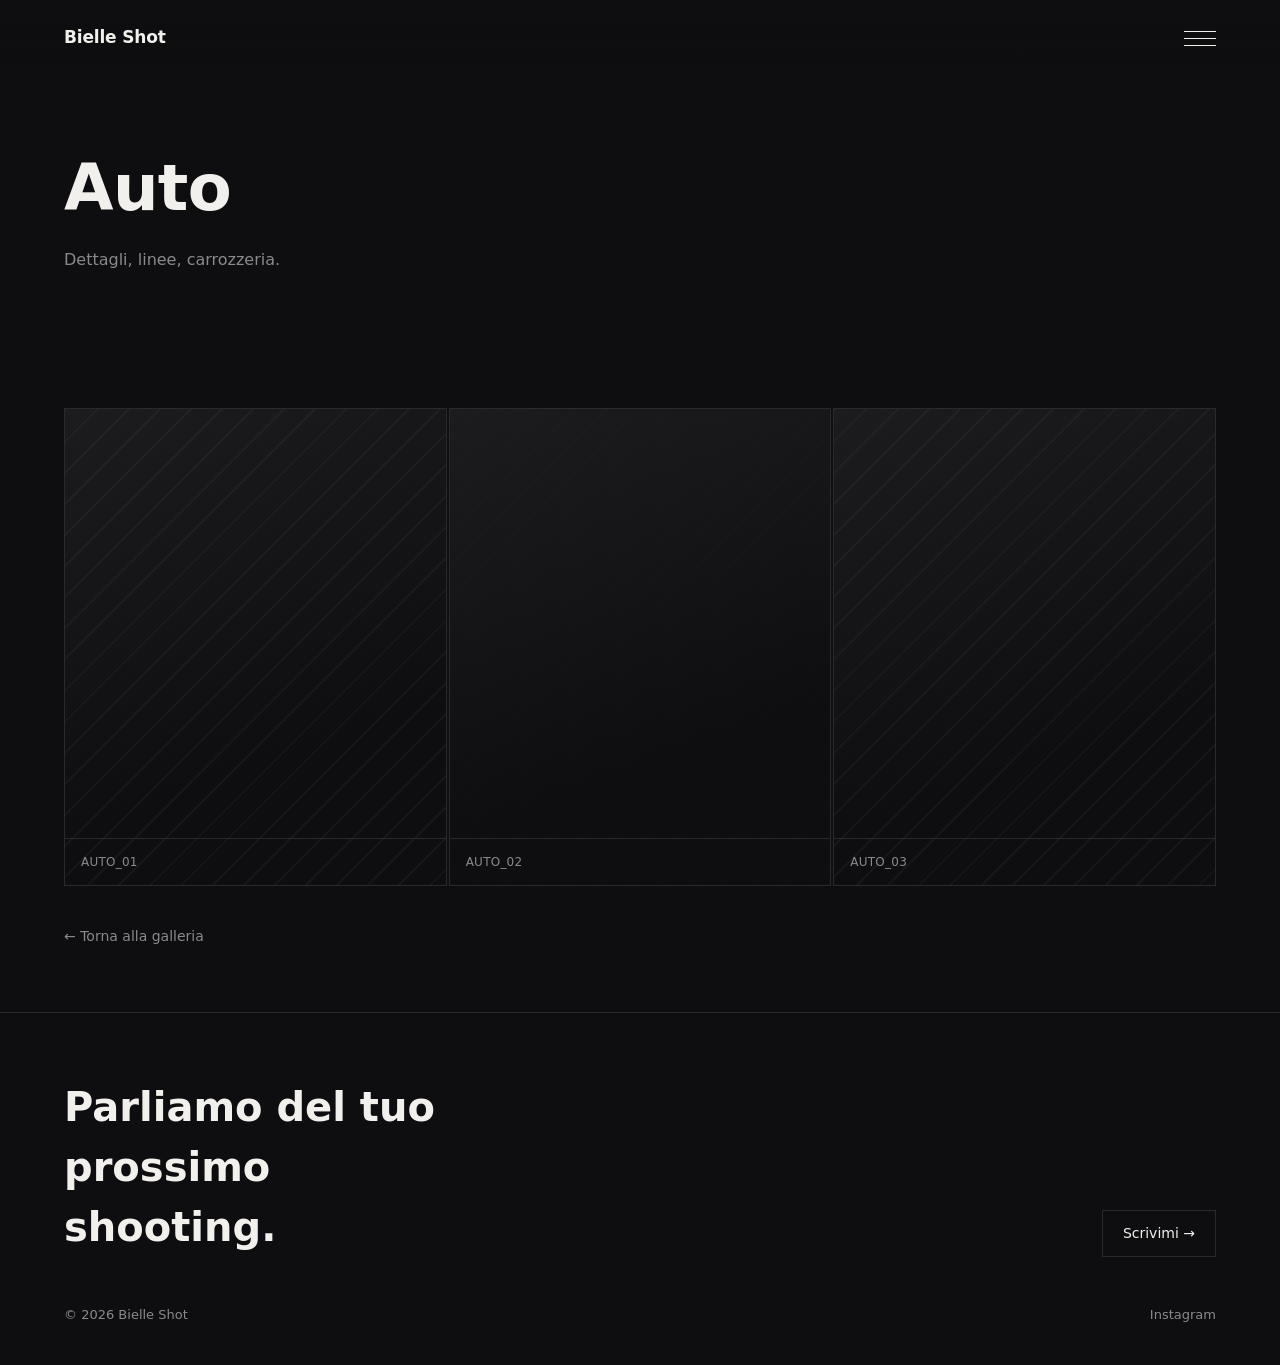
==== auto.html @ dce8d689 "Add files via upload" ====
<!DOCTYPE html>
<html lang="it">
<head>
<meta charset="UTF-8">
<meta name="viewport" content="width=device-width, initial-scale=1.0">
<title>Auto — Bielle Shot</title>
<meta name="description" content="Album Auto — Bielle Shot.">

<link rel="stylesheet" href="style.css">
</head>
<body>

<nav class="nav">
  <a href="index.html" class="nav__mark">Bielle Shot</a>
  <button class="nav__toggle" id="navToggle" aria-expanded="false" aria-controls="navMenu" aria-label="Apri menu">
    <span></span><span></span><span></span>
  </button>
  <div class="nav__menu" id="navMenu">
    <a href="index.html">Home</a>
    <a href="galleria.html">Galleria</a>
    <a href="contatti.html">Contatti</a>
  </div>
</nav>

<header class="gallery-head">
  <div class="wrap">
    <h1 class="gallery-head__title">Auto</h1>
    <p class="gallery-head__sub">Dettagli, linee, carrozzeria.</p>
  </div>
</header>

<section class="section" style="border-top:none;">
  <div class="wrap">
    <div class="grid grid--3">
      <!-- Ripeti questo blocco per ogni foto. Sostituisci .ph con <img src="..." alt="..."> -->
      <div class="grid__item"><div class="ph"><span class="ph__label">AUTO_01</span></div></div>
      <div class="grid__item"><div class="ph"><span class="ph__label">AUTO_02</span></div></div>
      <div class="grid__item"><div class="ph"><span class="ph__label">AUTO_03</span></div></div>
    </div>
    <a href="galleria.html" class="back-link">← Torna alla galleria</a>
  </div>
</section>

<footer class="footer">
  <div class="wrap">
    <div class="footer__row">
      <h2 class="footer__title">Parliamo del tuo prossimo shooting.</h2>
      <a href="contatti.html" class="footer__cta">Scrivimi →</a>
    </div>
    <div class="footer__meta">
      <span>© <span id="year"></span> Bielle Shot</span>
      <a href="https://instagram.com/bi.elle_shot" target="_blank" rel="noopener">Instagram</a>
    </div>
  </div>
</footer>

<script src="main.js"></script>
</body>
</html>
---- style.css ----
/* bi.elle_shot — style.css
   Design tokens: near-black + oxide accent, editorial layout */

:root {
  --bg: #0e0e10;
  --bg-raised: #141416;
  --text: #f2f0ec;
  --muted: #8a8a8e;
  --line: #2a2a2d;
  --accent: #a8492f;
  --accent-dim: #5c2c1f;

  --font-display: -apple-system, BlinkMacSystemFont, 'Segoe UI', system-ui, sans-serif;
  --font-body: -apple-system, BlinkMacSystemFont, 'Segoe UI', system-ui, sans-serif;

  --max-w: 1280px;
  --gutter: clamp(20px, 5vw, 64px);
}

* { box-sizing: border-box; margin: 0; padding: 0; }

html {
  scroll-behavior: smooth;
}

@media (prefers-reduced-motion: reduce) {
  html { scroll-behavior: auto; }
  * { animation: none !important; transition: none !important; }
}

body {
  background: var(--bg);
  color: var(--text);
  font-family: var(--font-body);
  font-size: 16px;
  line-height: 1.5;
  -webkit-font-smoothing: antialiased;
}

img { max-width: 100%; display: block; }

a { color: inherit; text-decoration: none; }

.wrap {
  max-width: var(--max-w);
  margin: 0 auto;
  padding-left: var(--gutter);
  padding-right: var(--gutter);
}

/* ---------- Nav ---------- */

.nav {
  position: fixed;
  top: 0;
  left: 0;
  right: 0;
  z-index: 50;
  display: flex;
  align-items: center;
  justify-content: space-between;
  padding: 22px var(--gutter);
  background: linear-gradient(to bottom, rgba(14,14,16,0.9), transparent);
}

.nav__mark {
  font-family: var(--font-display);
  font-weight: 700;
  font-size: 17px;
  letter-spacing: -0.01em;
}

/* Hamburger toggle */
.nav__toggle {
  position: relative;
  z-index: 60;
  width: 32px;
  height: 32px;
  background: none;
  border: none;
  cursor: pointer;
  display: flex;
  flex-direction: column;
  justify-content: center;
  gap: 6px;
  padding: 0;
}

.nav__toggle span {
  display: block;
  width: 100%;
  height: 1px;
  background: var(--text);
  transition: transform .2s ease, opacity .2s ease;
}

.nav__toggle[aria-expanded="true"] span:nth-child(1) {
  transform: translateY(7px) rotate(45deg);
}
.nav__toggle[aria-expanded="true"] span:nth-child(2) { opacity: 0; }
.nav__toggle[aria-expanded="true"] span:nth-child(3) {
  transform: translateY(-7px) rotate(-45deg);
}

/* Dropdown panel */
.nav__menu {
  position: fixed;
  top: 0;
  right: 0;
  z-index: 55;
  min-width: 220px;
  background: var(--bg-raised);
  border-left: 1px solid var(--line);
  border-bottom: 1px solid var(--line);
  padding: 96px 32px 32px;
  display: flex;
  flex-direction: column;
  gap: 22px;
  font-size: 16px;
  transform: translateX(100%);
  transition: transform .25s ease;
}

.nav__menu.is-open { transform: translateX(0); }

.nav__menu a { color: var(--muted); transition: color .15s ease; }
.nav__menu a:hover { color: var(--text); }

/* ---------- Hero ---------- */

.hero {
  min-height: 100svh;
  display: grid;
  grid-template-columns: 1.1fr 1fr;
  align-items: stretch;
  gap: var(--gutter);
  padding-top: 120px;
  padding-bottom: 48px;
}

@media (max-width: 860px) {
  .hero { grid-template-columns: 1fr; padding-top: 96px; }
}

.hero__text {
  display: flex;
  flex-direction: column;
  justify-content: center;
}

.hero__eyebrow {
  color: var(--muted);
  font-size: 14px;
  margin-bottom: 20px;
  max-width: 34ch;
}

.hero__title {
  font-family: var(--font-display);
  font-weight: 700;
  font-size: clamp(40px, 7vw, 84px);
  line-height: 0.98;
  letter-spacing: -0.02em;
}

.hero__title em {
  font-style: normal;
  color: var(--accent);
}

.hero__sub {
  margin-top: 28px;
  max-width: 40ch;
  color: var(--muted);
  font-size: 17px;
}

.hero__figure {
  position: relative;
  min-height: 320px;
  border: 1px solid var(--line);
  overflow: hidden;
}

/* ---------- Placeholder media blocks ---------- */
/* Replace with real <img> tags — see comments in index.html */

.ph {
  position: relative;
  width: 100%;
  height: 100%;
  background:
    repeating-linear-gradient(135deg, rgba(242,240,236,0.035) 0 2px, transparent 2px 22px),
    linear-gradient(160deg, #1c1c1f, #0e0e10 70%);
  display: flex;
  align-items: flex-end;
  min-height: 100%;
}

.ph__label {
  padding: 14px 16px;
  font-family: var(--font-display);
  font-size: 12px;
  letter-spacing: 0.02em;
  color: var(--muted);
  border-top: 1px solid var(--line);
  width: 100%;
}

/* ---------- Album preview cards (galleria.html) ---------- */

.grid--albums {
  grid-template-columns: repeat(2, 1fr);
  gap: 2px;
}

@media (max-width: 640px) {
  .grid--albums { grid-template-columns: 1fr; }
}

.album-card {
  position: relative;
  display: block;
  aspect-ratio: 4 / 3;
  border: 1px solid var(--line);
  overflow: hidden;
}

.album-card .ph { min-height: 100%; }

.album-card__name {
  position: absolute;
  left: 20px;
  bottom: 18px;
  font-family: var(--font-display);
  font-weight: 700;
  font-size: clamp(22px, 3vw, 30px);
  color: var(--text);
  transition: color .15s ease;
}

.album-card:hover .album-card__name { color: var(--accent); }

/* ---------- Gallery page header ---------- */

.gallery-head {
  padding: 140px 0 40px;
}

.gallery-head__title {
  font-family: var(--font-display);
  font-weight: 700;
  font-size: clamp(36px, 6vw, 64px);
  letter-spacing: -0.01em;
}

.gallery-head__sub {
  margin-top: 12px;
  color: var(--muted);
  font-size: 16px;
}

/* ---------- Section shell ---------- */

.section {
  padding: 96px 0 64px;
  border-top: 1px solid var(--line);
}

.section__head {
  display: flex;
  justify-content: space-between;
  align-items: baseline;
  gap: 24px;
  margin-bottom: 40px;
}

.section__title {
  font-family: var(--font-display);
  font-weight: 700;
  font-size: clamp(28px, 4vw, 44px);
  letter-spacing: -0.01em;
}

.section__note {
  color: var(--muted);
  font-size: 14px;
  max-width: 32ch;
  text-align: right;
}

@media (max-width: 640px) {
  .section__head { flex-direction: column; align-items: flex-start; gap: 8px; }
  .section__note { text-align: left; }
}

/* ---------- Gallery grid ---------- */

.grid {
  display: grid;
  grid-template-columns: repeat(3, 1fr);
  gap: 2px;
}

@media (max-width: 860px) {
  .grid { grid-template-columns: repeat(2, 1fr); }
}
@media (max-width: 520px) {
  .grid { grid-template-columns: 1fr; }
}

/* Exactly 3 items: keep 3 columns until it gets tight, then stack */
.grid--3 {
  grid-template-columns: repeat(3, 1fr);
}
@media (max-width: 640px) {
  .grid--3 { grid-template-columns: 1fr; }
}

.grid__item {
  aspect-ratio: 4 / 5;
  border: 1px solid var(--line);
}

.grid__item:nth-child(3n+2) .ph { background-blend-mode: soft-light; }

/* ---------- Footer / contact teaser ---------- */

.footer {
  border-top: 1px solid var(--line);
  padding: 64px 0 40px;
}

.footer__row {
  display: flex;
  justify-content: space-between;
  align-items: flex-end;
  gap: 24px;
  flex-wrap: wrap;
}

.footer__title {
  font-family: var(--font-display);
  font-weight: 700;
  font-size: clamp(26px, 4vw, 40px);
  max-width: 14ch;
}

.footer__cta {
  display: inline-flex;
  align-items: center;
  gap: 10px;
  border: 1px solid var(--line);
  padding: 12px 20px;
  font-size: 14px;
  transition: border-color .15s ease, color .15s ease;
}

.footer__cta:hover { border-color: var(--accent); color: var(--accent); }

.footer__meta {
  margin-top: 48px;
  display: flex;
  justify-content: space-between;
  color: var(--muted);
  font-size: 13px;
  flex-wrap: wrap;
  gap: 8px;
}

.footer__meta a:hover { color: var(--text); }

/* ---------- Contact page ---------- */

.contact {
  min-height: 100svh;
  display: flex;
  flex-direction: column;
  justify-content: center;
  padding: 140px 0 80px;
}

.contact__title {
  font-family: var(--font-display);
  font-weight: 700;
  font-size: clamp(32px, 6vw, 56px);
  letter-spacing: -0.01em;
  margin-bottom: 32px;
  max-width: 16ch;
}

form {
  max-width: 520px;
  display: flex;
  flex-direction: column;
  gap: 22px;
}

.field {
  display: flex;
  flex-direction: column;
  gap: 8px;
}

.field label {
  font-size: 13px;
  color: var(--muted);
}

.field input,
.field textarea {
  background: transparent;
  border: none;
  border-bottom: 1px solid var(--line);
  color: var(--text);
  font-family: var(--font-body);
  font-size: 16px;
  padding: 10px 2px;
  transition: border-color .15s ease;
}

.field input:focus,
.field textarea:focus {
  outline: none;
  border-color: var(--accent);
}

.field textarea { resize: vertical; min-height: 96px; }

button[type="submit"] {
  align-self: flex-start;
  margin-top: 8px;
  background: var(--text);
  color: var(--bg);
  border: none;
  padding: 14px 28px;
  font-family: var(--font-body);
  font-weight: 600;
  font-size: 15px;
  cursor: pointer;
  transition: background .15s ease;
}

button[type="submit"]:hover { background: var(--accent); color: var(--text); }

.back-link {
  display: inline-block;
  margin-top: 40px;
  color: var(--muted);
  font-size: 14px;
}

.back-link:hover { color: var(--text); }
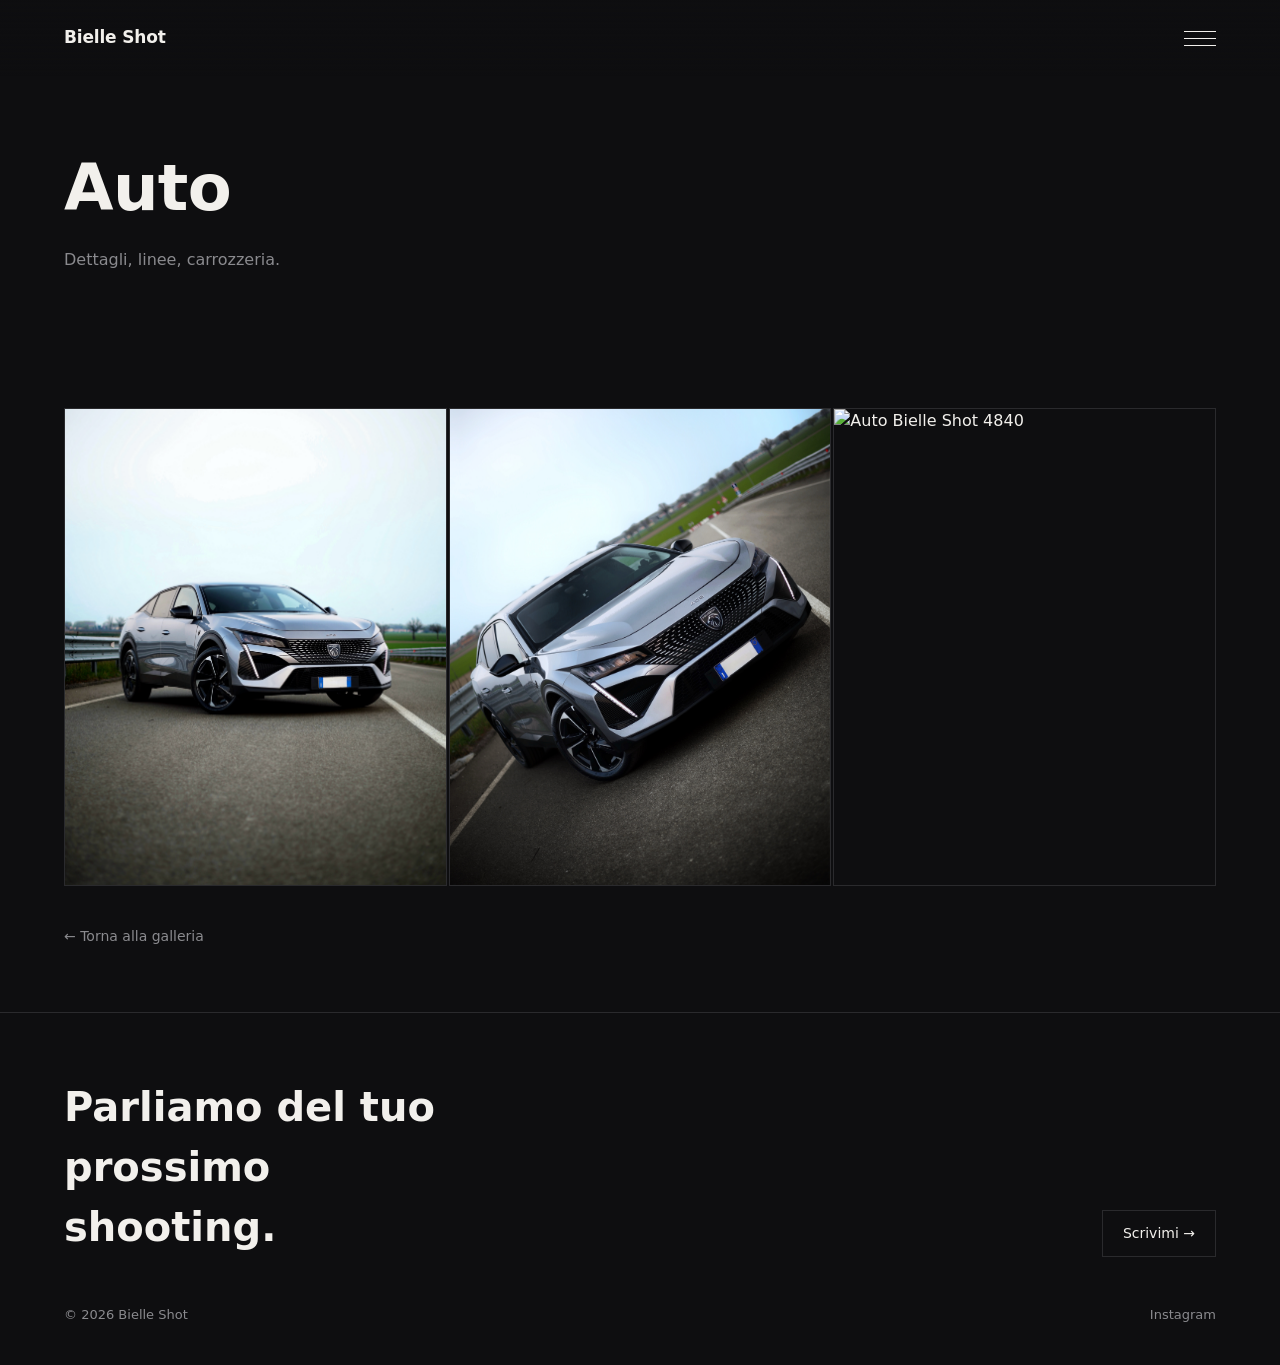
==== commit b5547b17: "Update auto.html" ====
--- a/auto.html
+++ b/auto.html
@@ -32,10 +32,15 @@
 <section class="section" style="border-top:none;">
   <div class="wrap">
     <div class="grid grid--3">
-      <!-- Ripeti questo blocco per ogni foto. Sostituisci .ph con <img src="..." alt="..."> -->
-      <div class="grid__item"><div class="ph"><span class="ph__label">AUTO_01</span></div></div>
-      <div class="grid__item"><div class="ph"><span class="ph__label">AUTO_02</span></div></div>
-      <div class="grid__item"><div class="ph"><span class="ph__label">AUTO_03</span></div></div>
+      <div class="grid__item">
+        <img src="408.jpeg" alt="Auto Bielle Shot 408" style="width: 100%; height: 100%; object-fit: cover;">
+      </div>
+      <div class="grid__item">
+        <img src="IMG_2300.jpeg" alt="Auto Bielle Shot 2300" style="width: 100%; height: 100%; object-fit: cover;">
+      </div>
+      <div class="grid__item">
+        <img src="IMG_4840.jpeg" alt="Auto Bielle Shot 4840" style="width: 100%; height: 100%; object-fit: cover;">
+      </div>
     </div>
     <a href="galleria.html" class="back-link">← Torna alla galleria</a>
   </div>
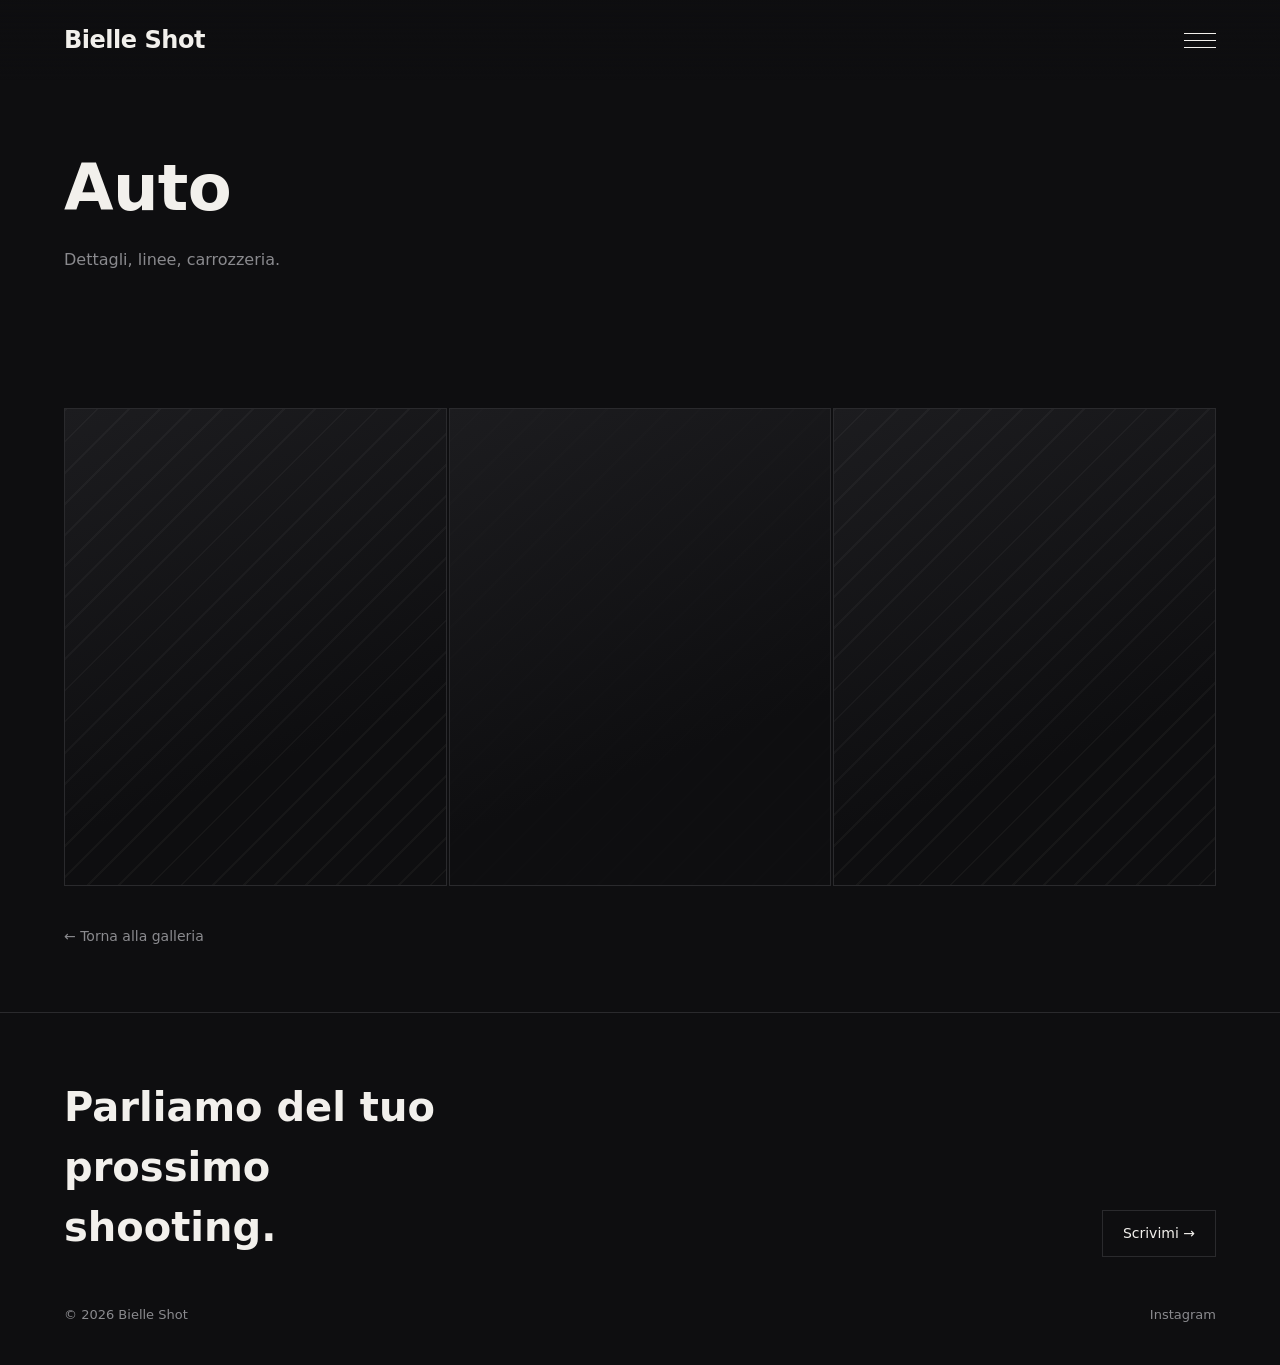
==== commit 7ee395c2: "Remove Open Graph tags and update Instagram link Removed Open Graph meta tags and image elements. Up" ====
--- a/auto.html
+++ b/auto.html
@@ -32,15 +32,10 @@
 <section class="section" style="border-top:none;">
   <div class="wrap">
     <div class="grid grid--3">
-      <div class="grid__item">
-        <img src="408.jpeg" alt="Auto Bielle Shot 408" style="width: 100%; height: 100%; object-fit: cover;">
-      </div>
-      <div class="grid__item">
-        <img src="IMG_2300.jpeg" alt="Auto Bielle Shot 2300" style="width: 100%; height: 100%; object-fit: cover;">
-      </div>
-      <div class="grid__item">
-        <img src="IMG_4840.jpeg" alt="Auto Bielle Shot 4840" style="width: 100%; height: 100%; object-fit: cover;">
-      </div>
+      <!-- Ripeti questo blocco per ogni foto. Sostituisci .ph con <img src="..." alt="..."> -->
+      <div class="grid__item"><div class="ph"></div></div>
+      <div class="grid__item"><div class="ph"></div></div>
+      <div class="grid__item"><div class="ph"></div></div>
     </div>
     <a href="galleria.html" class="back-link">← Torna alla galleria</a>
   </div>
--- a/style.css
+++ b/style.css
@@ -48,6 +48,67 @@
   padding-right: var(--gutter);
 }
 
+/* ---------- Overlay Scatto + Intro Fotocamera ---------- */
+.shutter-overlay {
+  position: fixed;
+  inset: 0;
+  z-index: 9999;
+  background-color: #000000;
+  display: flex;
+  align-items: center;
+  justify-content: center;
+  pointer-events: none;
+  opacity: 1;
+  transition: opacity 0.8s cubic-bezier(0.16, 1, 0.3, 1);
+}
+
+.shutter-flash {
+  position: absolute;
+  inset: 0;
+  background-color: #ffffff;
+  opacity: 0;
+  transition: opacity 0.06s ease-in-out;
+}
+
+.shutter-overlay.flash-on .shutter-flash {
+  opacity: 1;
+}
+
+.shutter-content {
+  display: flex;
+  flex-direction: column;
+  align-items: center;
+  gap: 16px;
+  opacity: 0;
+  transform: scale(2.2);
+  transition: transform 0.9s cubic-bezier(0.16, 1, 0.3, 1), opacity 0.5s ease;
+  color: #f2f0ec;
+  text-align: center;
+}
+
+.camera-icon {
+  width: 64px;
+  height: 64px;
+  stroke: #ffffff;
+}
+
+.welcome-text {
+  font-family: var(--font-display);
+  font-size: 18px;
+  letter-spacing: 0.1em;
+  text-transform: uppercase;
+  color: var(--muted);
+}
+
+.shutter-overlay.show-intro .shutter-content {
+  opacity: 1;
+  transform: scale(1);
+}
+
+.shutter-overlay.shutter-open {
+  opacity: 0;
+}
+
 /* ---------- Nav ---------- */
 
 .nav {
@@ -66,8 +127,8 @@
 .nav__mark {
   font-family: var(--font-display);
   font-weight: 700;
-  font-size: 17px;
-  letter-spacing: -0.01em;
+  font-size: 24px;
+  letter-spacing: -0.02em;
 }
 
 /* Hamburger toggle */
@@ -165,7 +226,8 @@
 
 .hero__title em {
   font-style: normal;
-  color: var(--accent);
+  font-weight: 700;
+  color: #0088ff;
 }
 
 .hero__sub {
@@ -183,7 +245,6 @@
 }
 
 /* ---------- Placeholder media blocks ---------- */
-/* Replace with real <img> tags — see comments in index.html */
 
 .ph {
   position: relative;
@@ -309,7 +370,6 @@
   .grid { grid-template-columns: 1fr; }
 }
 
-/* Exactly 3 items: keep 3 columns until it gets tight, then stack */
 .grid--3 {
   grid-template-columns: repeat(3, 1fr);
 }
